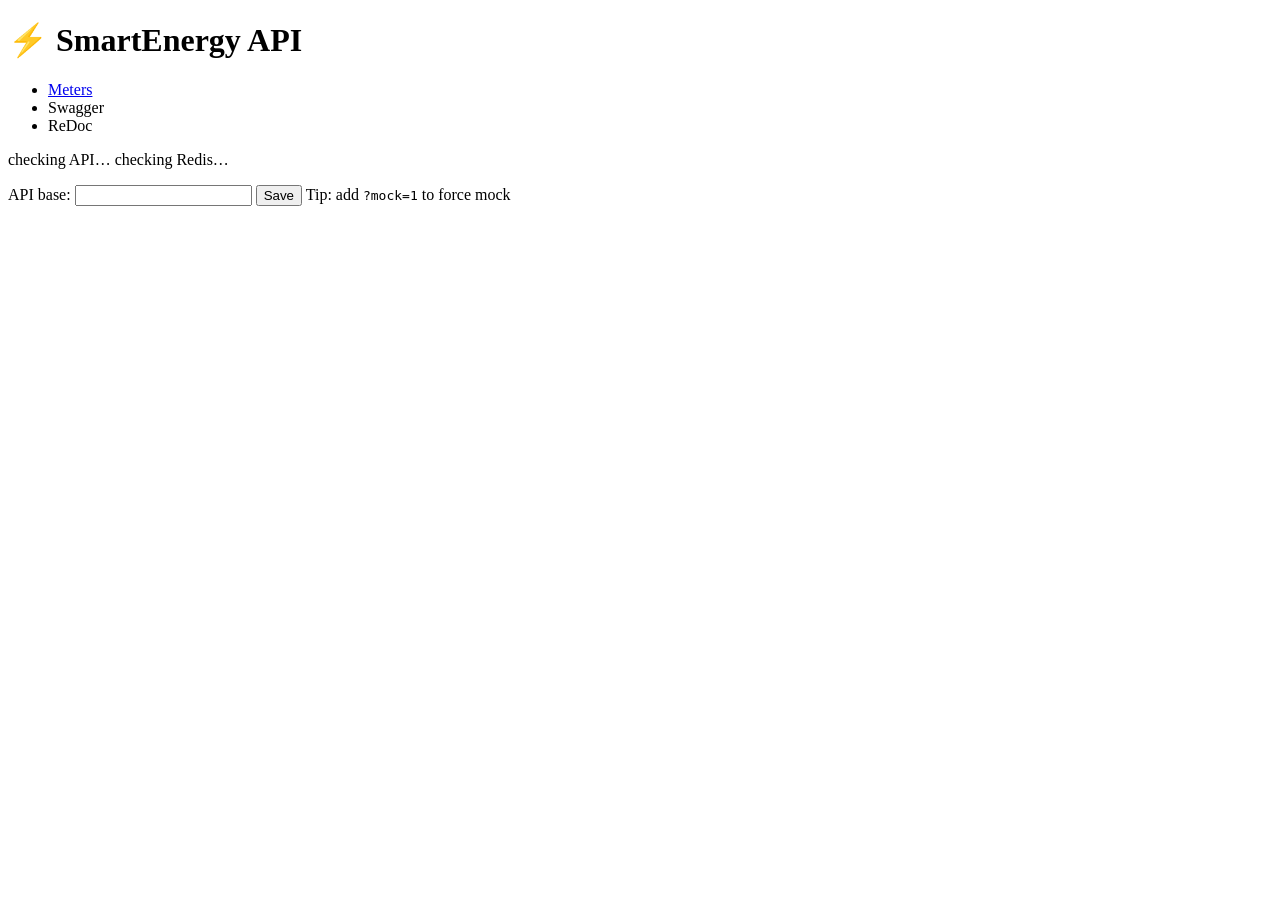
==== site/index.html @ c69f433f "feat(site-frontend): add site demo UI and DB seeder" ====
<!doctype html>
<html lang="en">
<head>
  <meta charset="utf-8"/>
  <meta name="viewport" content="width=device-width, initial-scale=1"/>
  <title>SmartEnergy — Home</title>
  <link rel="icon" href="/favicon.svg" type="image/svg+xml"/>
  <link rel="stylesheet" href="/assets/css/style.css"/>
  <script defer src="/assets/config.js"></script>
  <script defer src="/assets/js/api.js"></script>
</head>
<body>
  <div class="topbar">
    <h1>⚡ SmartEnergy API</h1>
    <ul class="nav">
      <li><a href="/pages/meters.html">Meters</a></li>
      <li><a id="openDocs" target="_blank" rel="noopener">Swagger</a></li>
      <li><a id="openRedoc" target="_blank" rel="noopener">ReDoc</a></li>
    </ul>
  </div>

  <div class="container">
    <div class="row" style="gap:10px">
      <span id="health" class="badge">checking API…</span>
      <span id="cache" class="badge">checking Redis…</span>
      <span id="whoAmI" class="badge" title="Shows if token in localStorage"></span>
    </div>

    <div class="row" style="margin-top:16px">
      <label for="apiBase">API base:</label>
      <input id="apiBase" type="text"/>
      <button id="saveApiBase" class="badge">Save</button>
      <span class="badge">Tip: add <code>?mock=1</code> to force mock</span>
    </div>
  </div>
</body>
</html>
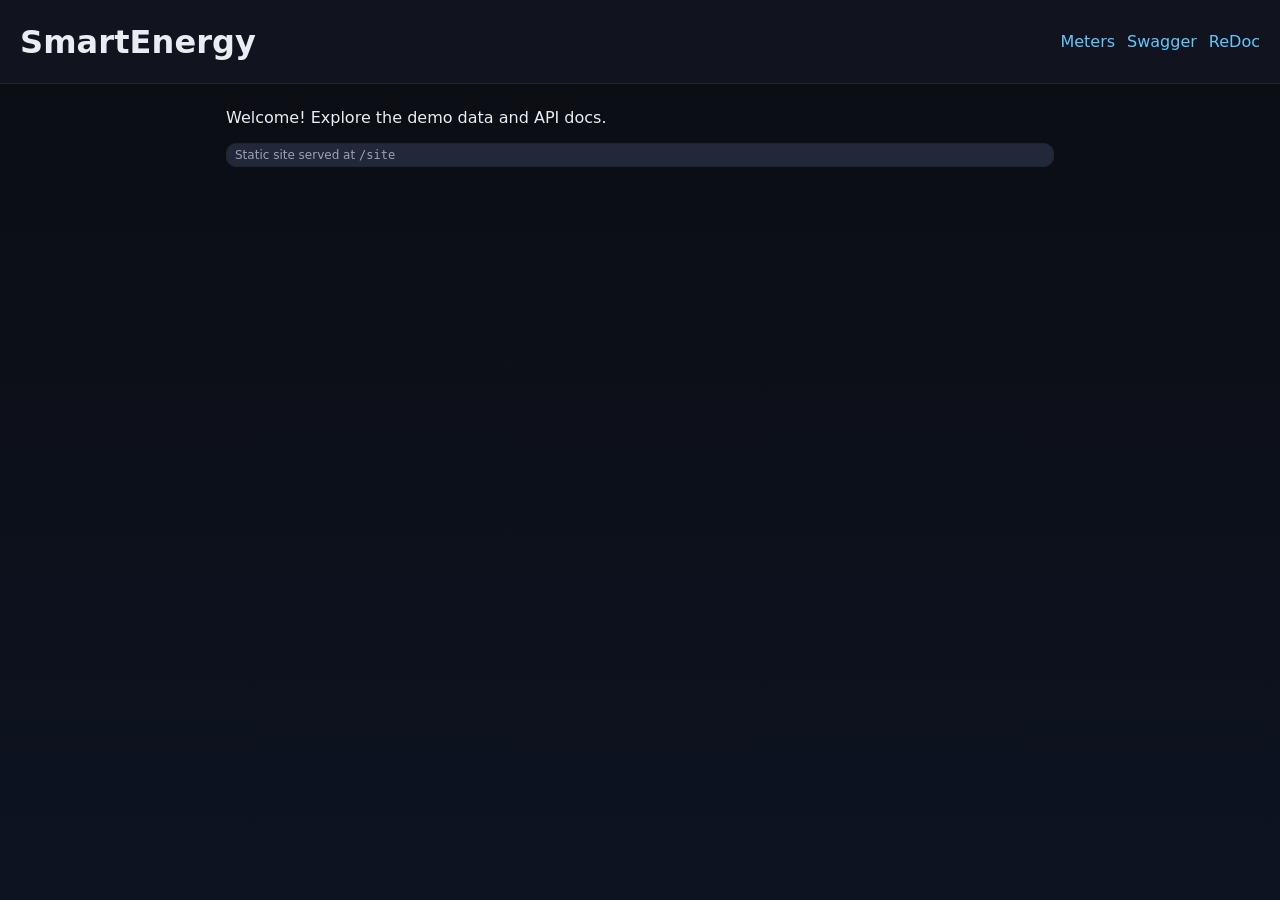
==== commit 6982c329: "fix: deployed site routing" ====
--- a/site/index.html
+++ b/site/index.html
@@ -1,37 +1,32 @@
 <!doctype html>
 <html lang="en">
 <head>
-  <meta charset="utf-8"/>
-  <meta name="viewport" content="width=device-width, initial-scale=1"/>
-  <title>SmartEnergy — Home</title>
-  <link rel="icon" href="/favicon.svg" type="image/svg+xml"/>
-  <link rel="stylesheet" href="/assets/css/style.css"/>
-  <script defer src="/assets/config.js"></script>
-  <script defer src="/assets/js/api.js"></script>
+  <meta charset="utf-8" />
+  <title>SmartEnergy – Home</title>
+
+  <!-- Resolve all relative URLs under /site -->
+  <base href="/site/">
+
+  <meta name="viewport" content="width=device-width, initial-scale=1" />
+  <link rel="icon" href="favicon.svg" />
+  <link rel="stylesheet" href="assets/css/style.css" />
+
+  <script src="assets/config.js"></script>
+  <script src="assets/js/api.js" defer></script>
 </head>
 <body>
   <div class="topbar">
-    <h1>⚡ SmartEnergy API</h1>
+    <h1>SmartEnergy</h1>
     <ul class="nav">
-      <li><a href="/pages/meters.html">Meters</a></li>
-      <li><a id="openDocs" target="_blank" rel="noopener">Swagger</a></li>
-      <li><a id="openRedoc" target="_blank" rel="noopener">ReDoc</a></li>
+      <li><a href="pages/meters.html">Meters</a></li>
+      <li><a href="/docs" target="_blank" rel="noopener">Swagger</a></li>
+      <li><a href="/redoc" target="_blank" rel="noopener">ReDoc</a></li>
     </ul>
   </div>
 
   <div class="container">
-    <div class="row" style="gap:10px">
-      <span id="health" class="badge">checking API…</span>
-      <span id="cache" class="badge">checking Redis…</span>
-      <span id="whoAmI" class="badge" title="Shows if token in localStorage"></span>
-    </div>
-
-    <div class="row" style="margin-top:16px">
-      <label for="apiBase">API base:</label>
-      <input id="apiBase" type="text"/>
-      <button id="saveApiBase" class="badge">Save</button>
-      <span class="badge">Tip: add <code>?mock=1</code> to force mock</span>
-    </div>
+    <p>Welcome! Explore the demo data and API docs.</p>
+    <p class="badge">Static site served at <code>/site</code></p>
   </div>
 </body>
 </html>
--- a/site/assets/css/style.css
+++ b/site/assets/css/style.css
@@ -0,0 +1,64 @@
+:root {
+  --bg: #0b0d12;
+  --panel: #141824;
+  --text: #e9ecf1;
+  --muted: #9aa4b2;
+  --accent: #5cc8ff;
+  --good: #2e7d32;
+  --warn: #8a5200;
+  --bad: #8a0000;
+  --border: #1f2433;
+}
+
+* { box-sizing: border-box; }
+body {
+  margin: 0;
+  font-family: ui-sans-serif, system-ui, -apple-system, Segoe UI, Roboto, "Helvetica Neue", Arial;
+  color: var(--text);
+  background: linear-gradient(180deg, #0b0d12 0%, #0e1322 100%);
+  min-height: 100vh;
+}
+
+.topbar {
+  display: flex; align-items: center; justify-content: space-between;
+  padding: 16px 20px; background: rgba(20,24,36,.7); backdrop-filter: blur(6px);
+  border-bottom: 1px solid var(--border);
+}
+h1 { margin: 0; font-weight: 650; letter-spacing: .1px; }
+
+.container { margin: 24px auto; max-width: 860px; padding: 0 16px; }
+
+.badge {
+  padding: 4px 8px; border-radius: 10px; font-size: 12px;
+  background: #22283a; color: var(--muted); border: 1px solid var(--border);
+}
+.badge-live { background: rgba(46,125,50,.15); color: #b8f0c0; border-color: rgba(46,125,50,.4); }
+.badge-mock { background: rgba(138,82,0,.15); color: #ffd6a1; border-color: rgba(138,82,0,.4); }
+.badge-error { background: rgba(138,0,0,.15); color: #ffb3b3; border-color: rgba(138,0,0,.4); }
+
+.nav { list-style: none; padding: 0; display: flex; gap: 12px; }
+.nav a { color: var(--accent); text-decoration: none; }
+.nav a:hover { text-decoration: underline; }
+
+.row { display: flex; gap: 12px; align-items: center; flex-wrap: wrap; }
+input[type="text"] { padding: 6px 8px; min-width: 320px; border-radius: 8px; border: 1px solid var(--border); background: #0f1422; color: var(--text); }
+
+.meters { list-style: none; padding: 0; margin: 0; }
+.meter-row {
+  padding: 12px 14px; margin: 8px 0; border: 1px solid var(--border);
+  background: rgba(20,24,36,.65); border-radius: 12px;
+}
+.meter-row a { color: var(--text); text-decoration: none; }
+.meter-row a:hover { text-decoration: underline; }
+
+.empty, .error { color: var(--muted); font-style: italic; padding: 12px; }
+
+.card {
+  display: grid;
+  grid-template-columns: 160px 1fr;
+  gap: 8px 12px;
+  padding: 16px; border: 1px solid var(--border);
+  background: rgba(20,24,36,.65); border-radius: 12px;
+}
+.card .k { color: var(--muted); }
+.card .v { color: var(--text); }
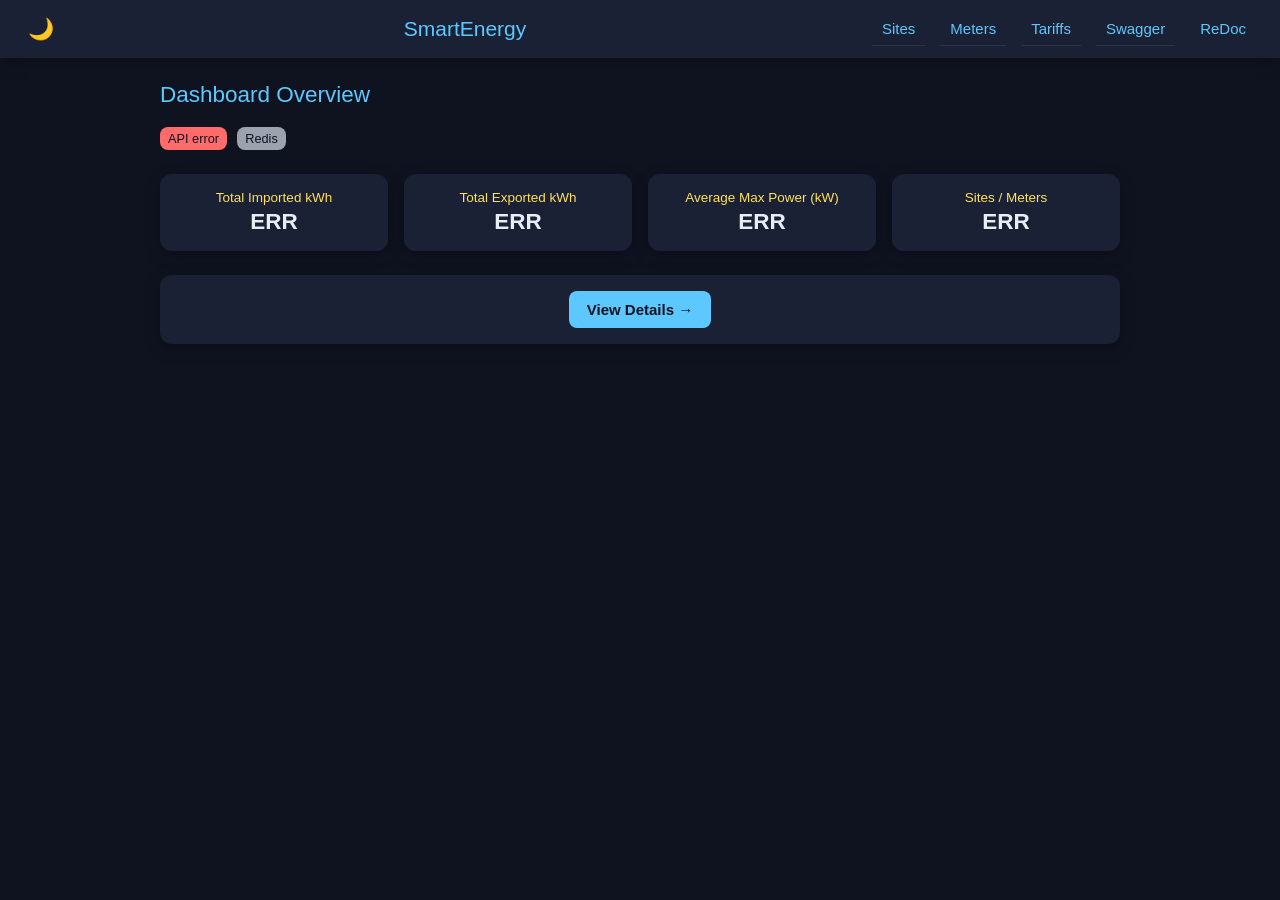
==== commit fa10fdac: "feat: phase 2.1 frontend & api upgrade" ====
--- a/site/index.html
+++ b/site/index.html
@@ -1,32 +1,46 @@
 <!doctype html>
 <html lang="en">
-<head>
-  <meta charset="utf-8" />
-  <title>SmartEnergy – Home</title>
+  <head>
+    <meta charset="utf-8" />
+    <title>SmartEnergy – Dashboard</title>
+    <base href="/site/" />
+    <link rel="stylesheet" href="/site/assets/css/style.css" />
+    <script src="/site/assets/config.js"></script>
+    <script src="/site/assets/js/api.js" defer></script>
+    <script src="/site/assets/js/components/breadcrumb.js"></script>
+    <script src="/site/assets/js/pages/dashboard.js" defer></script>
+  </head>
+  <body>
+    <div class="topbar">
+      <button id="theme-toggle" class="theme-btn">🌙</button>
+      <h1><a href="/site/">SmartEnergy</a></h1>
+      <ul class="nav">
+        <li><a href="/site/pages/sites.html">Sites</a></li>
+        <li><a href="/site/pages/meters.html">Meters</a></li>
+        <li><a href="/site/pages/tariffs.html">Tariffs</a></li>
+        <li><a id="openDocs" href="/docs" target="_blank" rel="noopener">Swagger</a></li>
+        <li><a id="openRedoc" href="/redoc" target="_blank" rel="noopener">ReDoc</a></li>
+      </ul>
+    </div>
 
-  <!-- Resolve all relative URLs under /site -->
-  <base href="/site/">
+    <div class="container">
+      <h2>Dashboard Overview</h2>
 
-  <meta name="viewport" content="width=device-width, initial-scale=1" />
-  <link rel="icon" href="favicon.svg" />
-  <link rel="stylesheet" href="assets/css/style.css" />
+      <section id="status">
+        <span id="health" class="badge">API</span>
+        <span id="cache" class="badge">Redis</span>
+      </section>
 
-  <script src="assets/config.js"></script>
-  <script src="assets/js/api.js" defer></script>
-</head>
-<body>
-  <div class="topbar">
-    <h1>SmartEnergy</h1>
-    <ul class="nav">
-      <li><a href="pages/meters.html">Meters</a></li>
-      <li><a href="/docs" target="_blank" rel="noopener">Swagger</a></li>
-      <li><a href="/redoc" target="_blank" rel="noopener">ReDoc</a></li>
-    </ul>
-  </div>
+      <section id="summary-cards">
+        <div class="summary-card"><div class="k">Total Imported kWh</div><div class="v" id="sum-imported">–</div></div>
+        <div class="summary-card"><div class="k">Total Exported kWh</div><div class="v" id="sum-exported">–</div></div>
+        <div class="summary-card"><div class="k">Average Max Power (kW)</div><div class="v" id="avg-maxp">–</div></div>
+        <div class="summary-card"><div class="k">Sites / Meters</div><div class="v" id="count-sites">–</div></div>
+      </section>
 
-  <div class="container">
-    <p>Welcome! Explore the demo data and API docs.</p>
-    <p class="badge">Static site served at <code>/site</code></p>
-  </div>
-</body>
-</html>
+      <div class="card" style="text-align:center;margin-top:24px;">
+        <a href="/site/pages/sites.html" class="btn-primary">View Details →</a>
+      </div>
+    </div>
+  </body>
+</html>
--- a/site/assets/css/style.css
+++ b/site/assets/css/style.css
@@ -1,64 +1,424 @@
+/* --- SmartEnergy Frontend Theme --- */
+
 :root {
-  --bg: #0b0d12;
-  --panel: #141824;
-  --text: #e9ecf1;
-  --muted: #9aa4b2;
+  --bg: #0f1320;
+  --card-bg: #1b2134;
+  --text: #e8ecf3;
   --accent: #5cc8ff;
-  --good: #2e7d32;
-  --warn: #8a5200;
-  --bad: #8a0000;
-  --border: #1f2433;
-}
-
-* { box-sizing: border-box; }
-body {
+  --accent2: #ffe15c;
+  --error: #ff6b6b;
+  --mock: #9ca3af;
+  --radius: 12px;
+  --shadow: 0 4px 16px rgba(0, 0, 0, 0.25);
+  --transition: 0.2s ease-in-out;
+  --max-width: 960px;
+  font-family: "Inter", "Segoe UI", Roboto, sans-serif;
+}
+
+/* --- Light/Dark Theme --- */
+:root[data-theme='light'] {
+  --bg: #f8fafc;
+  --card-bg: #ffffff;
+  --text: #111827;
+  --accent: #007aff;
+  --accent2: #ff9500;
+  --error: #e11d48;
+  --mock: #9ca3af;
+}
+
+:root[data-theme='dark'] {
+  --bg: #0f1320;
+  --card-bg: #1b2134;
+  --text: #e8ecf3;
+  --accent: #5cc8ff;
+  --accent2: #ffe15c;
+  --error: #ff6b6b;
+  --mock: #9ca3af;
+}
+
+/* --- Base --- */
+
+html, body {
   margin: 0;
-  font-family: ui-sans-serif, system-ui, -apple-system, Segoe UI, Roboto, "Helvetica Neue", Arial;
-  color: var(--text);
-  background: linear-gradient(180deg, #0b0d12 0%, #0e1322 100%);
-  min-height: 100vh;
-}
+  padding: 0;
+  background: var(--bg);
+  color: var(--text);
+  font-size: 15px;
+  min-height: 100%;
+}
+
+h1, h2, h3 {
+  font-weight: 500;
+  color: var(--accent);
+  margin-top: 0;
+}
+
+a {
+  color: var(--accent);
+  text-decoration: none;
+  transition: color var(--transition);
+}
+
+a:hover {
+  color: var(--accent2);
+}
+
+/* --- Layout --- */
 
 .topbar {
-  display: flex; align-items: center; justify-content: space-between;
-  padding: 16px 20px; background: rgba(20,24,36,.7); backdrop-filter: blur(6px);
-  border-bottom: 1px solid var(--border);
-}
-h1 { margin: 0; font-weight: 650; letter-spacing: .1px; }
-
-.container { margin: 24px auto; max-width: 860px; padding: 0 16px; }
+  display: grid;
+  grid-template-columns: auto 1fr auto;
+  align-items: center;
+  background: var(--card-bg);
+  padding: 12px 24px;
+  box-shadow: var(--shadow);
+  position: sticky;
+  top: 0;
+  z-index: 10;
+}
+
+.topbar h1 {
+  justify-self: center;
+  margin: 0;
+  font-size: 1.4rem;
+  text-align: center;
+}
+
+.topbar h1 a {
+  color: var(--accent);
+  text-decoration: none;
+  transition: color var(--transition);
+}
+
+.topbar h1 a:hover {
+  color: var(--accent2);
+}
+
+.nav {
+  list-style: none;
+  display: flex;
+  gap: 1rem;
+  margin: 0;
+  padding: 0;
+  justify-self: end;
+}
+
+.nav a {
+  padding: 6px 10px;
+  border-radius: 8px;
+}
+
+.nav a:hover {
+  background: rgba(255, 255, 255, 0.08);
+}
+
+.container {
+  max-width: var(--max-width);
+  margin: 24px auto;
+  padding: 0 16px;
+}
+
+/* --- Theme Toggle Button --- */
+
+.theme-btn {
+  justify-self: start;
+  background: none;
+  border: none;
+  color: var(--accent);
+  font-size: 1.4rem;
+  cursor: pointer;
+  transition: color var(--transition);
+  padding: 4px;
+}
+
+.theme-btn:hover {
+  color: var(--accent2);
+}
+
+/* --- Cards --- */
+
+.card {
+  background: var(--card-bg);
+  border-radius: var(--radius);
+  box-shadow: var(--shadow);
+  padding: 16px;
+  margin-top: 16px;
+}
+
+.card .k {
+  font-weight: 600;
+  color: var(--accent2);
+}
+
+.card .v {
+  color: var(--text);
+  margin-bottom: 8px;
+}
+
+/* --- Lists --- */
+
+ul {
+  list-style: none;
+  padding: 0;
+  margin: 0;
+}
+
+li {
+  padding: 8px 0;
+  border-bottom: 1px solid rgba(255, 255, 255, 0.08);
+}
+
+li:last-child {
+  border-bottom: none;
+}
+
+.meter-row a {
+  display: inline-block;
+  padding: 6px 8px;
+  border-radius: 6px;
+  transition: background var(--transition);
+}
+
+.meter-row a:hover {
+  background: rgba(255, 255, 255, 0.08);
+}
+
+/* --- Badges --- */
 
 .badge {
-  padding: 4px 8px; border-radius: 10px; font-size: 12px;
-  background: #22283a; color: var(--muted); border: 1px solid var(--border);
-}
-.badge-live { background: rgba(46,125,50,.15); color: #b8f0c0; border-color: rgba(46,125,50,.4); }
-.badge-mock { background: rgba(138,82,0,.15); color: #ffd6a1; border-color: rgba(138,82,0,.4); }
-.badge-error { background: rgba(138,0,0,.15); color: #ffb3b3; border-color: rgba(138,0,0,.4); }
-
-.nav { list-style: none; padding: 0; display: flex; gap: 12px; }
-.nav a { color: var(--accent); text-decoration: none; }
-.nav a:hover { text-decoration: underline; }
-
-.row { display: flex; gap: 12px; align-items: center; flex-wrap: wrap; }
-input[type="text"] { padding: 6px 8px; min-width: 320px; border-radius: 8px; border: 1px solid var(--border); background: #0f1422; color: var(--text); }
-
-.meters { list-style: none; padding: 0; margin: 0; }
-.meter-row {
-  padding: 12px 14px; margin: 8px 0; border: 1px solid var(--border);
-  background: rgba(20,24,36,.65); border-radius: 12px;
-}
-.meter-row a { color: var(--text); text-decoration: none; }
-.meter-row a:hover { text-decoration: underline; }
-
-.empty, .error { color: var(--muted); font-style: italic; padding: 12px; }
-
-.card {
+  display: inline-block;
+  padding: 4px 8px;
+  border-radius: 8px;
+  font-size: 0.85em;
+  font-weight: 500;
+  color: var(--bg);
+  background: var(--mock);
+  margin-right: 6px;
+}
+
+.badge-live {
+  background: var(--accent);
+  color: var(--bg);
+}
+
+.badge-error {
+  background: var(--error);
+  color: var(--bg);
+}
+
+.badge-mock {
+  background: var(--mock);
+  color: var(--bg);
+}
+
+/* --- Input Group --- */
+
+.input-group {
+  display: flex;
+  align-items: center;
+  margin-top: 12px;
+  gap: 8px;
+}
+
+input, button {
+  padding: 8px 12px;
+  border-radius: 6px;
+  border: none;
+  outline: none;
+  font-size: 0.9rem;
+}
+
+input {
+  flex: 1;
+  background: #2a3045;
+  color: var(--text);
+}
+
+button {
+  background: var(--accent);
+  color: var(--bg);
+  font-weight: 600;
+  cursor: pointer;
+  transition: background var(--transition);
+}
+
+button:hover {
+  background: var(--accent2);
+}
+
+/* --- Charts --- */
+
+canvas {
+  background: var(--card-bg);
+  border-radius: var(--radius);
+  box-shadow: var(--shadow);
+  padding: 8px;
+  margin-top: 16px;
+}
+
+section#energy-charts {
+  padding: 16px 0;
+}
+
+/* --- Breadcrumb --- */
+.breadcrumb {
+  margin-bottom: 12px;
+  font-size: 0.9rem;
+  color: var(--mock);
+}
+.breadcrumb a {
+  color: var(--accent);
+}
+.breadcrumb span {
+  color: var(--text);
+}
+
+/* --- Energy Charts --- */
+#energy-charts {
+  position: relative;
+  height: 400px;
+}
+
+@media (max-width: 720px) {
+  #energy-charts {
+    height: 300px;
+  }
+}
+
+/* --- Responsive --- */
+@media (max-width: 720px) {
+  .topbar {
+    grid-template-columns: 1fr;
+    gap: 8px;
+    text-align: center;
+  }
+
+  .theme-btn {
+    justify-self: center;
+  }
+
+  .nav {
+    justify-content: center;
+    flex-wrap: wrap;
+    gap: 0.5rem;
+  }
+
+  h1 {
+    font-size: 1.2rem;
+  }
+}
+
+/* --- Tariffs Page --- */
+
+#tariffs-container {
+  margin-top: 20px;
+}
+
+.tariff-row {
+  display: flex;
+  flex-direction: column;
+  padding: 12px 0;
+  border-bottom: 1px solid rgba(255, 255, 255, 0.08);
+}
+
+.tariff-row:last-child {
+  border-bottom: none;
+}
+
+.tariff-name {
+  font-weight: 600;
+  color: var(--accent2);
+  font-size: 1rem;
+  margin-bottom: 4px;
+}
+
+.tariff-meta {
+  font-size: 0.9rem;
+  color: var(--text);
+  display: flex;
+  justify-content: space-between;
+  flex-wrap: wrap;
+}
+
+.tariff-meta .price {
+  font-weight: 500;
+  color: var(--accent);
+}
+
+.tariff-meta .site {
+  color: var(--mock);
+}
+
+/* --- Date Range Controls --- */
+.date-range-controls {
+  display: flex;
+  flex-wrap: wrap;
+  gap: 12px;
+  align-items: center;
+  margin-top: 16px;
+}
+.date-range-controls label {
+  display: flex;
+  flex-direction: column;
+  font-size: 0.9rem;
+  color: var(--text);
+}
+.date-range-controls input[type="date"] {
+  background: #2a3045;
+  border: none;
+  color: var(--text);
+  padding: 6px 8px;
+  border-radius: 6px;
+}
+.date-range-controls button.secondary-btn {
+  background: var(--card-bg);
+  border: 1px solid var(--accent);
+  color: var(--accent);
+}
+.date-range-controls button.secondary-btn:hover {
+  background: var(--accent);
+  color: var(--bg);
+}
+
+/* --- Dashboard Summary Cards --- */
+#summary-cards {
   display: grid;
-  grid-template-columns: 160px 1fr;
-  gap: 8px 12px;
-  padding: 16px; border: 1px solid var(--border);
-  background: rgba(20,24,36,.65); border-radius: 12px;
-}
-.card .k { color: var(--muted); }
-.card .v { color: var(--text); }
+  grid-template-columns: repeat(auto-fit, minmax(200px, 1fr));
+  gap: 16px;
+  margin-top: 24px;
+}
+
+.summary-card {
+  background: var(--card-bg);
+  border-radius: var(--radius);
+  box-shadow: var(--shadow);
+  padding: 16px;
+  text-align: center;
+  transition: transform 0.2s var(--transition);
+}
+.summary-card:hover {
+  transform: translateY(-4px);
+}
+
+.summary-card .k {
+  font-size: 0.9rem;
+  color: var(--accent2);
+  margin-bottom: 4px;
+}
+.summary-card .v {
+  font-size: 1.5rem;
+  font-weight: 600;
+}
+
+.btn-primary {
+  display: inline-block;
+  padding: 10px 18px;
+  background: var(--accent);
+  color: var(--bg);
+  border-radius: 8px;
+  font-weight: 600;
+  transition: background var(--transition);
+}
+.btn-primary:hover {
+  background: var(--accent2);
+}
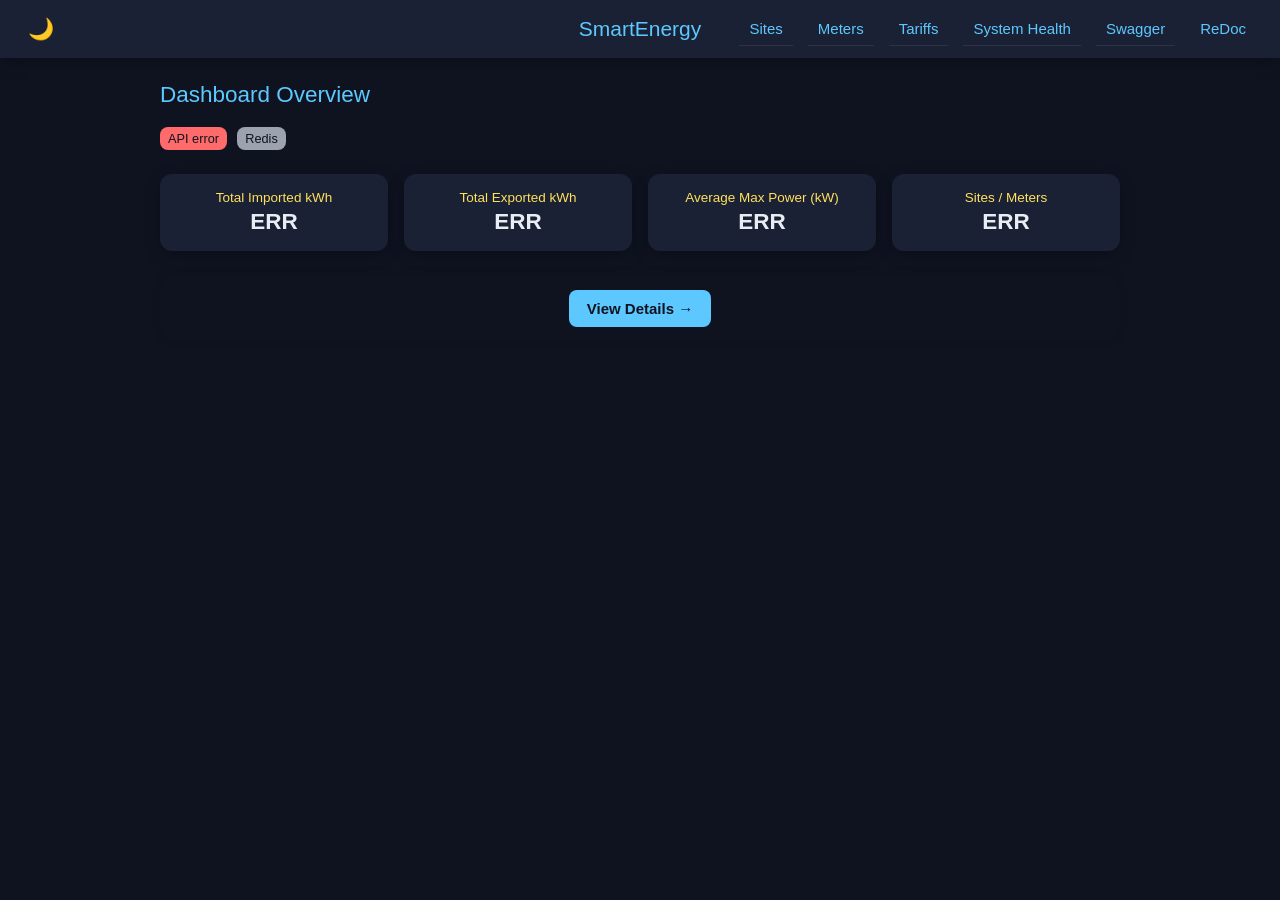
==== commit 2f2b28d3: "feat(telemetry): add telemetry, metrics and structured logs" ====
--- a/site/index.html
+++ b/site/index.html
@@ -18,6 +18,7 @@
         <li><a href="/site/pages/sites.html">Sites</a></li>
         <li><a href="/site/pages/meters.html">Meters</a></li>
         <li><a href="/site/pages/tariffs.html">Tariffs</a></li>
+        <li><a href="/site/pages/system.html">System Health</a></li>
         <li><a id="openDocs" href="/docs" target="_blank" rel="noopener">Swagger</a></li>
         <li><a id="openRedoc" href="/redoc" target="_blank" rel="noopener">ReDoc</a></li>
       </ul>
--- a/site/assets/css/style.css
+++ b/site/assets/css/style.css
@@ -78,10 +78,13 @@
 }
 
 .topbar h1 {
-  justify-self: center;
+  position: absolute;
+  left: 50%;
+  transform: translateX(-50%);
   margin: 0;
   font-size: 1.4rem;
   text-align: center;
+  z-index: 2;
 }
 
 .topbar h1 a {
@@ -422,3 +425,23 @@
 .btn-primary:hover {
   background: var(--accent2);
 }
+
+/* --- Systems Page --- */
+.card {
+  background: var(--bg, #fff);
+  border-radius: 1rem;
+  box-shadow: 0 0 8px rgba(0,0,0,0.1);
+  padding: 1rem;
+  text-align: center;
+}
+.grid {
+  display: grid;
+  grid-template-columns: repeat(auto-fit, minmax(300px, 1fr));
+  gap: 1rem;
+}
+#system-cards canvas {
+  width: 100%;
+  max-width: 300px;
+  height: 220px;
+}
+
